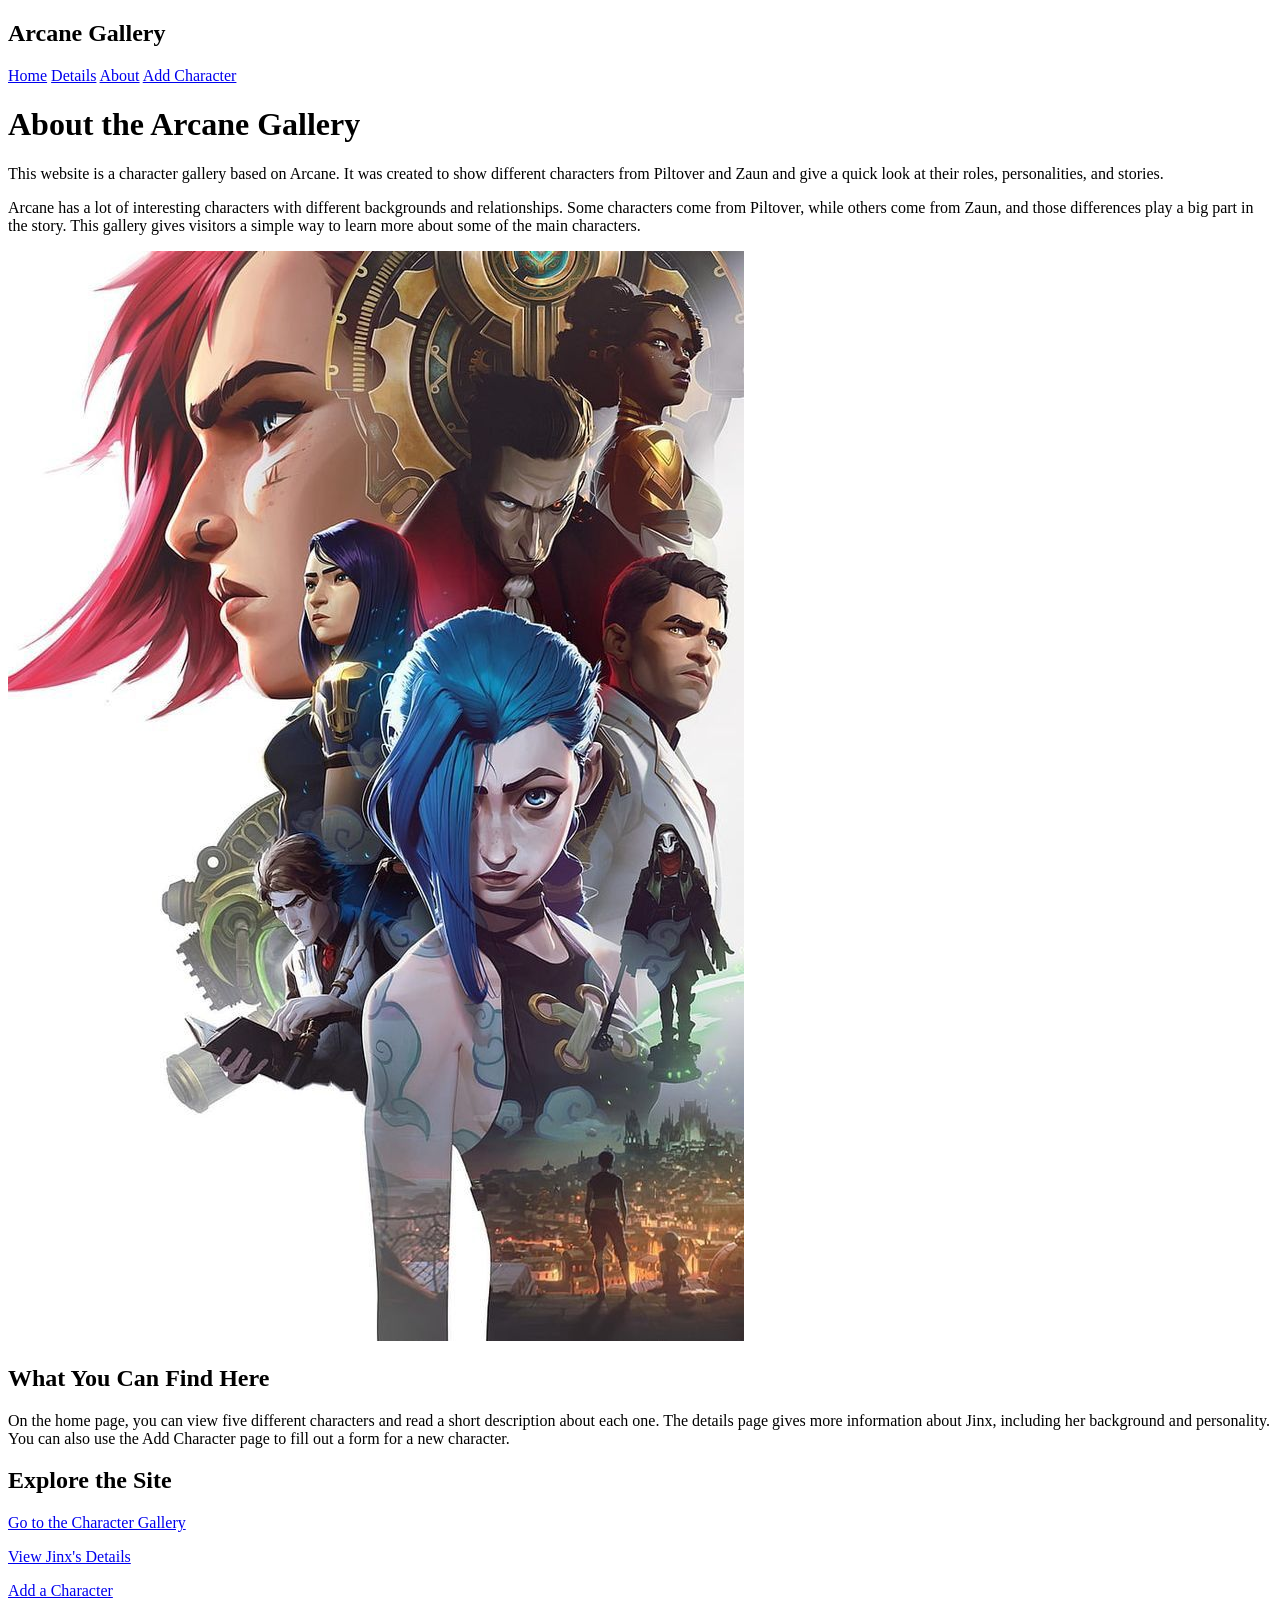
==== about.html @ f2ec5cde "Add about page and Arcane image" ====
<!DOCTYPE html>
<html lang="en">

<head>
    <meta charset="UTF-8">
    <meta name="viewport" content="width=device-width, initial-scale=1.0">
    <title>About - Arcane Gallery</title>
</head>

<body>

    <header>
        <h2>Arcane Gallery</h2>

        <nav>
            <a href="index.html">Home</a>
            <a href="details.html">Details</a>
            <a href="about.html">About</a>
            <a href="add-character.html">Add Character</a>
        </nav>
    </header>

    <main>

        <h1>About the Arcane Gallery</h1>

        <p>
            This website is a character gallery based on Arcane. It was created
            to show different characters from Piltover and Zaun and give a quick
            look at their roles, personalities, and stories.
        </p>

        <p>
            Arcane has a lot of interesting characters with different backgrounds
            and relationships. Some characters come from Piltover, while others
            come from Zaun, and those differences play a big part in the story.
            This gallery gives visitors a simple way to learn more about some of
            the main characters.
        </p>

        <img src="images/arcane-group.jpg" alt="Arcane characters">

        <h2>What You Can Find Here</h2>

        <p>
            On the home page, you can view five different characters and read
            a short description about each one. The details page gives more
            information about Jinx, including her background and personality.
            You can also use the Add Character page to fill out a form for a
            new character.
        </p>

        <h2>Explore the Site</h2>

        <p><a href="index.html">Go to the Character Gallery</a></p>
        <p><a href="details.html">View Jinx's Details</a></p>
        <p><a href="add-character.html">Add a Character</a></p>

    </main>

</body>

</html>
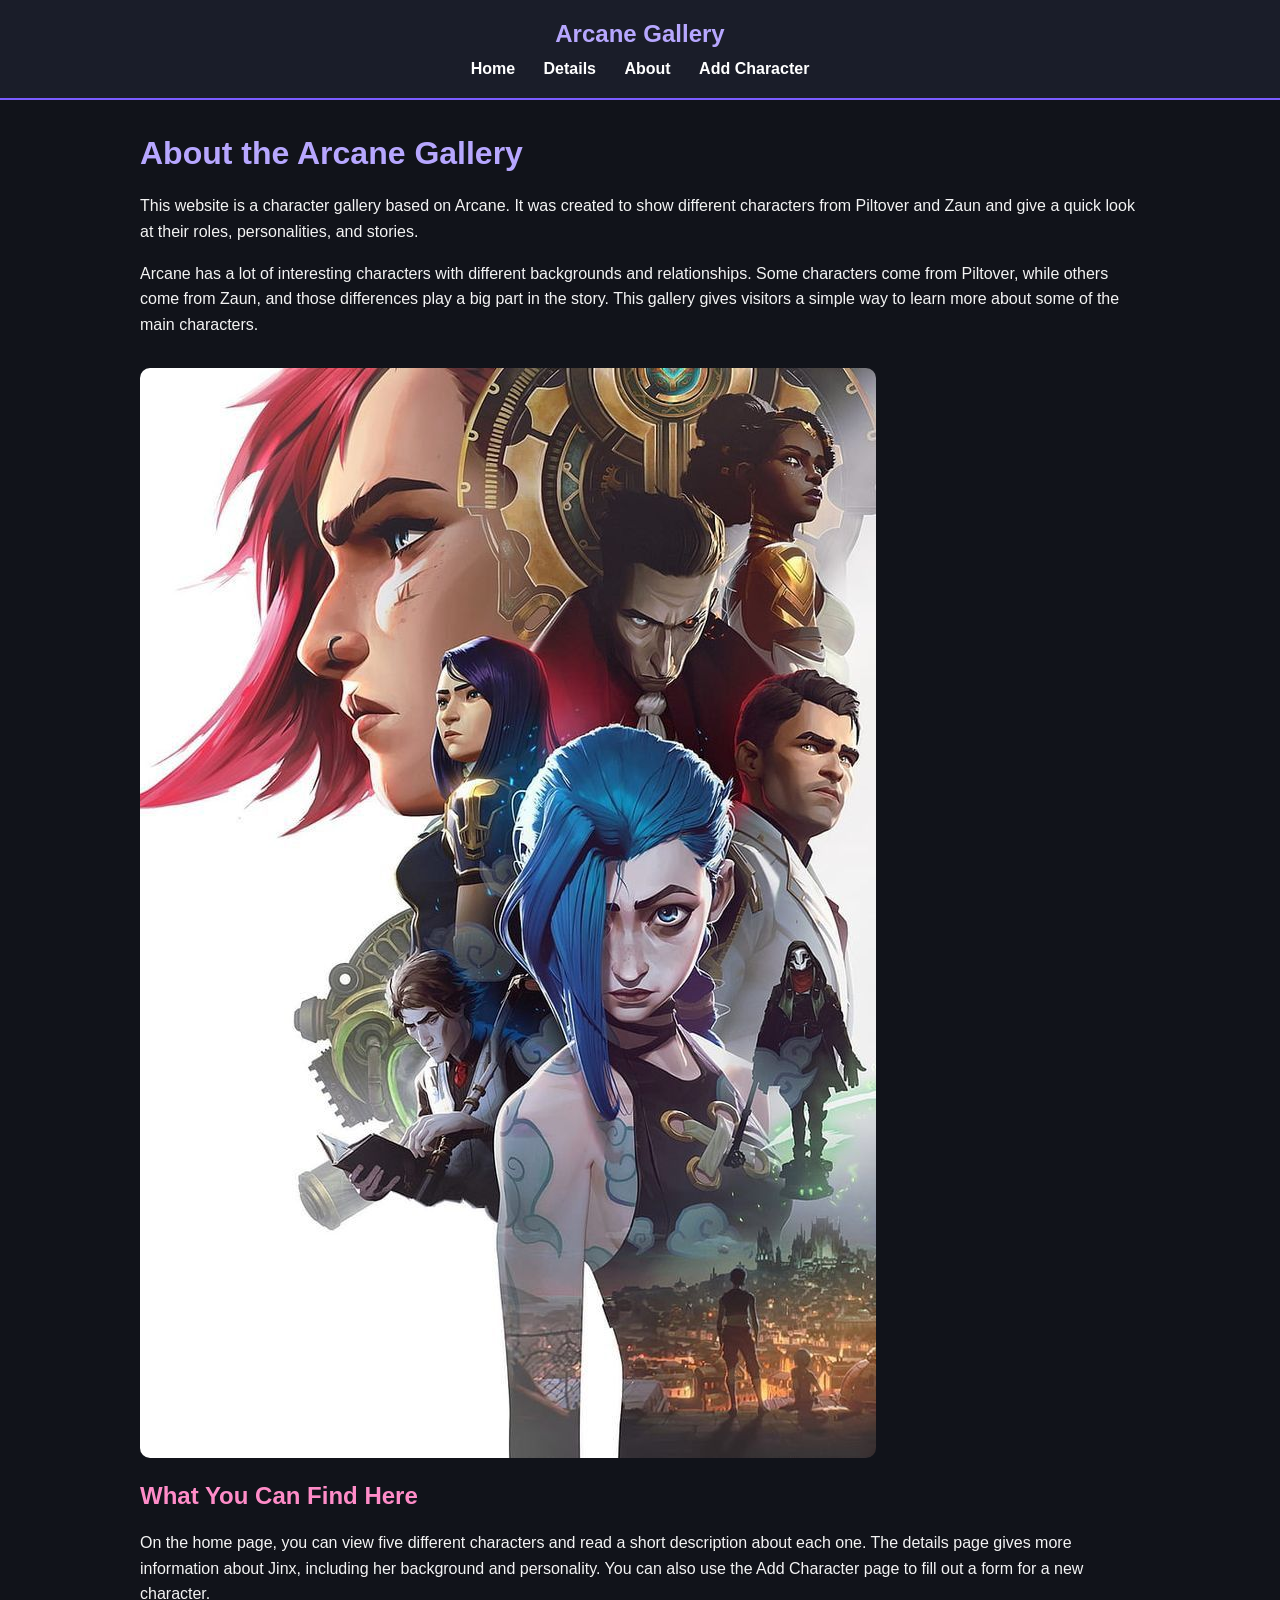
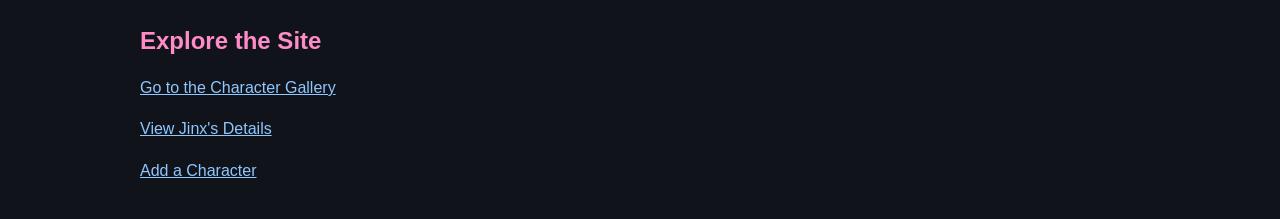
==== commit 6b5d764d: "Add styling to website" ====
--- a/about.html
+++ b/about.html
@@ -5,6 +5,7 @@
     <meta charset="UTF-8">
     <meta name="viewport" content="width=device-width, initial-scale=1.0">
     <title>About - Arcane Gallery</title>
+    <link rel="stylesheet" href="styles.css">
 </head>
 
 <body>
--- a/styles.css
+++ b/styles.css
@@ -0,0 +1,89 @@
+body {
+    margin: 0;
+    font-family: Arial, sans-serif;
+    background-color: #11131a;
+    color: #f4f4f4;
+}
+
+header {
+    background-color: #1a1d29;
+    padding: 20px;
+    text-align: center;
+    border-bottom: 2px solid #7b5cff;
+}
+
+header h2 {
+    margin: 0 0 12px;
+    color: #b7a7ff;
+}
+
+nav a {
+    color: white;
+    text-decoration: none;
+    margin: 0 12px;
+    font-weight: bold;
+}
+
+nav a:hover {
+    color: #ff6fb5;
+}
+
+main {
+    width: 85%;
+    max-width: 1000px;
+    margin: 35px auto;
+}
+
+h1 {
+    color: #b7a7ff;
+}
+
+h2 {
+    color: #ff8cc8;
+}
+
+p {
+    line-height: 1.6;
+}
+
+input,
+textarea {
+    width: 100%;
+    max-width: 500px;
+    padding: 10px;
+    margin-top: 6px;
+    background-color: #1d202b;
+    color: white;
+    border: 1px solid #5f6475;
+    border-radius: 6px;
+}
+
+button {
+    padding: 10px 18px;
+    background-color: #7b5cff;
+    color: white;
+    border: none;
+    border-radius: 6px;
+    cursor: pointer;
+}
+
+button:hover {
+    background-color: #ff6fb5;
+}
+
+a {
+    color: #8fc7ff;
+}
+
+section {
+    background-color: #1a1d29;
+    padding: 20px;
+    margin: 20px 0;
+    border-radius: 10px;
+}
+
+img {
+    max-width: 100%;
+    border-radius: 10px;
+    margin-top: 15px;
+}
